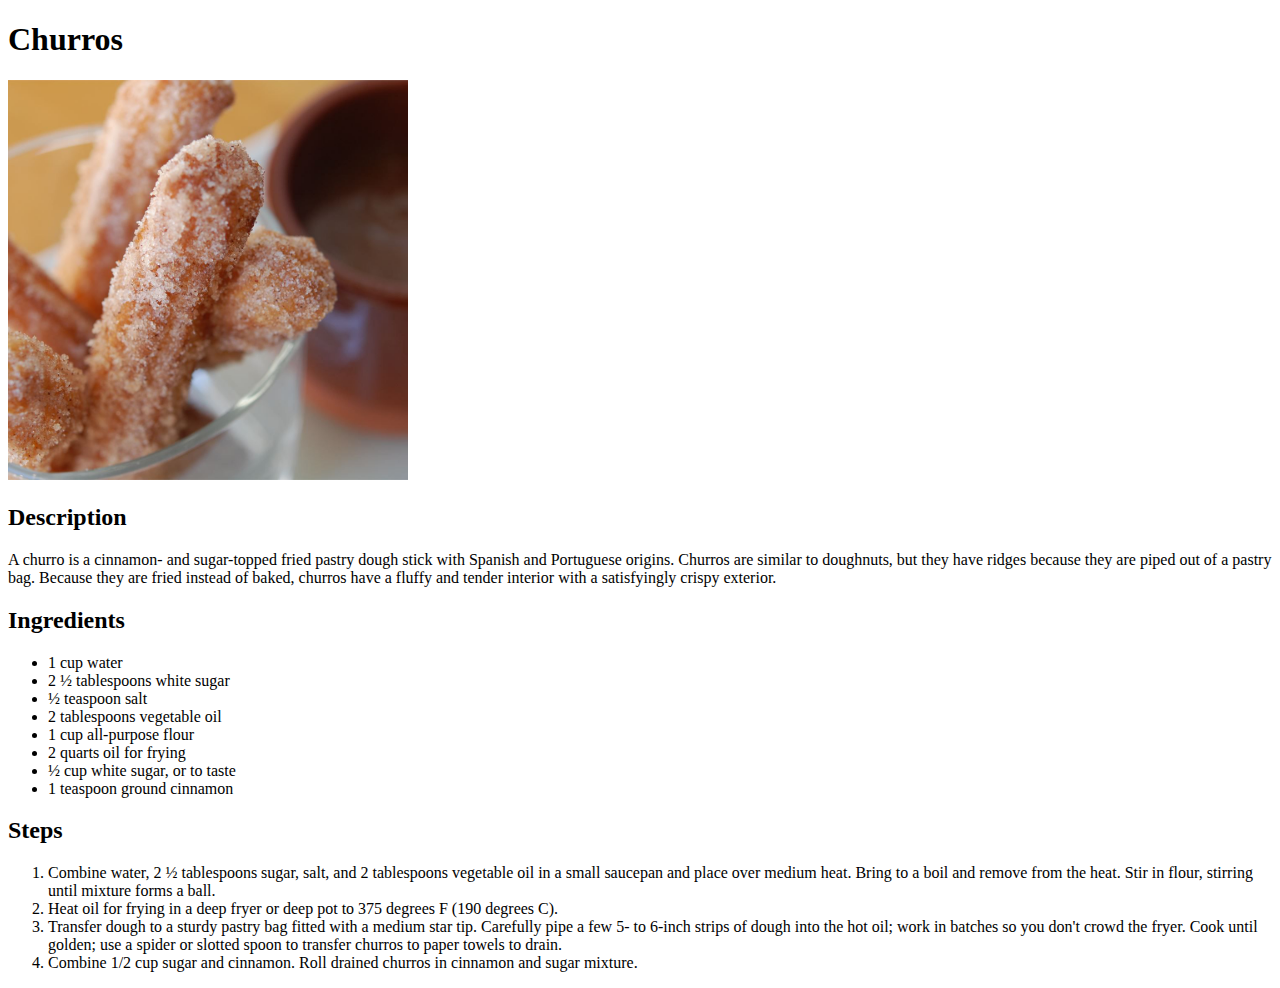
==== recipes/churros.html @ 4f6d973a "Add HTML files" ====
<!DOCTYPE html>
<html lang="en">
<head>
    <meta charset="UTF-8">
    <meta name="viewport" content="width=device-width, initial-scale=1.0">
    <title>Churros</title>
</head>
<body>
    <h1>Churros</h1>
    <img src="../img/churros.jpg" alt="Churros" height="400" width="400">
    <h2>Description</h2>
    <p>A churro is a cinnamon- and sugar-topped fried pastry dough stick with Spanish and Portuguese origins. 
        Churros are similar to doughnuts, but they have ridges because they are piped out of a pastry bag. 
        Because they are fried instead of baked, churros have a fluffy and tender interior with a satisfyingly crispy exterior. 
    </p>
    <h2>Ingredients</h2>
    <ul>
        <li>1 cup water</li>
        <li>2 ½ tablespoons white sugar</li>
        <li>½ teaspoon salt</li>
        <li>2 tablespoons vegetable oil</li>
        <li>1 cup all-purpose flour</li>
        <li>2 quarts oil for frying</li>
        <li>½ cup white sugar, or to taste</li>
        <li>1 teaspoon ground cinnamon</li>
    </ul>
    <h2>Steps</h2>
    <ol>
        <li>
            Combine water, 2 ½ tablespoons sugar, salt, and 2 tablespoons vegetable oil 
            in a small saucepan and place over medium heat. Bring to a boil and remove from the heat. 
            Stir in flour, stirring until mixture forms a ball.
        </li>
        <li>Heat oil for frying in a deep fryer or deep pot to 375 degrees F (190 degrees C).</li>
        <li>
            Transfer dough to a sturdy pastry bag fitted with a medium star tip. 
            Carefully pipe a few 5- to 6-inch strips of dough into the hot oil; 
            work in batches so you don't crowd the fryer. Cook until golden; 
            use a spider or slotted spoon to transfer churros to paper towels to drain.
        </li>
        <li>Combine 1/2 cup sugar and cinnamon. Roll drained churros in cinnamon and sugar mixture.</li>
    </ol>
</body>
</html>
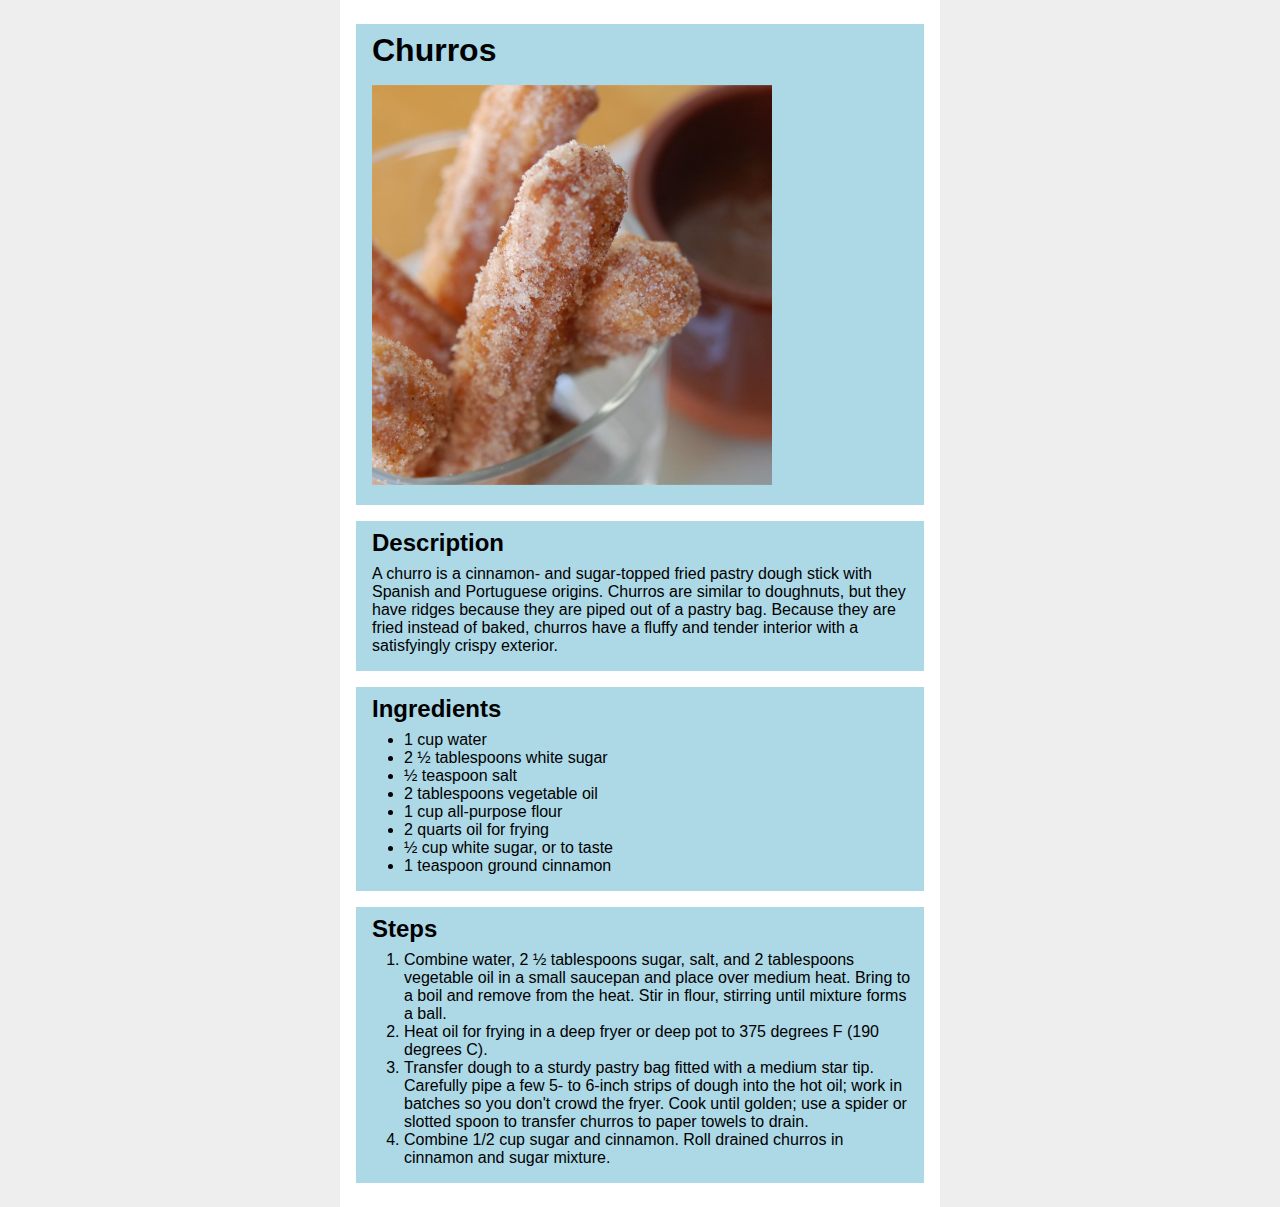
==== commit ef0f7b07: "Add styling" ====
--- a/recipes/churros.html
+++ b/recipes/churros.html
@@ -4,41 +4,52 @@
     <meta charset="UTF-8">
     <meta name="viewport" content="width=device-width, initial-scale=1.0">
     <title>Churros</title>
+    <link rel="stylesheet" href="../css/recipes.css">
 </head>
 <body>
-    <h1>Churros</h1>
-    <img src="../img/churros.jpg" alt="Churros" height="400" width="400">
-    <h2>Description</h2>
-    <p>A churro is a cinnamon- and sugar-topped fried pastry dough stick with Spanish and Portuguese origins. 
-        Churros are similar to doughnuts, but they have ridges because they are piped out of a pastry bag. 
-        Because they are fried instead of baked, churros have a fluffy and tender interior with a satisfyingly crispy exterior. 
-    </p>
-    <h2>Ingredients</h2>
-    <ul>
-        <li>1 cup water</li>
-        <li>2 ½ tablespoons white sugar</li>
-        <li>½ teaspoon salt</li>
-        <li>2 tablespoons vegetable oil</li>
-        <li>1 cup all-purpose flour</li>
-        <li>2 quarts oil for frying</li>
-        <li>½ cup white sugar, or to taste</li>
-        <li>1 teaspoon ground cinnamon</li>
-    </ul>
-    <h2>Steps</h2>
-    <ol>
-        <li>
-            Combine water, 2 ½ tablespoons sugar, salt, and 2 tablespoons vegetable oil 
-            in a small saucepan and place over medium heat. Bring to a boil and remove from the heat. 
-            Stir in flour, stirring until mixture forms a ball.
-        </li>
-        <li>Heat oil for frying in a deep fryer or deep pot to 375 degrees F (190 degrees C).</li>
-        <li>
-            Transfer dough to a sturdy pastry bag fitted with a medium star tip. 
-            Carefully pipe a few 5- to 6-inch strips of dough into the hot oil; 
-            work in batches so you don't crowd the fryer. Cook until golden; 
-            use a spider or slotted spoon to transfer churros to paper towels to drain.
-        </li>
-        <li>Combine 1/2 cup sugar and cinnamon. Roll drained churros in cinnamon and sugar mixture.</li>
-    </ol>
+    <div class="content">
+        <div class="card">
+            <h1>Churros</h1>
+            <img src="../img/churros.jpg" alt="Churros" height="400" width="400">
+        </div>
+        <div class="card">
+            <h2>Description</h2>
+            <p>A churro is a cinnamon- and sugar-topped fried pastry dough stick with Spanish and Portuguese origins. 
+            Churros are similar to doughnuts, but they have ridges because they are piped out of a pastry bag. 
+            Because they are fried instead of baked, churros have a fluffy and tender interior with a satisfyingly crispy exterior. 
+            </p>
+        </div>
+        <div class="card">
+            <h2>Ingredients</h2>
+            <ul>
+                <li>1 cup water</li>
+                <li>2 ½ tablespoons white sugar</li>
+                <li>½ teaspoon salt</li>
+                <li>2 tablespoons vegetable oil</li>
+                <li>1 cup all-purpose flour</li>
+                <li>2 quarts oil for frying</li>
+                <li>½ cup white sugar, or to taste</li>
+                <li>1 teaspoon ground cinnamon</li>
+            </ul>
+        </div>
+        <div class="card">
+            <h2>Steps</h2>
+            <ol>
+                <li>
+                    Combine water, 2 ½ tablespoons sugar, salt, and 2 tablespoons vegetable oil 
+                    in a small saucepan and place over medium heat. Bring to a boil and remove from the heat. 
+                    Stir in flour, stirring until mixture forms a ball.
+                </li>
+                <li>Heat oil for frying in a deep fryer or deep pot to 375 degrees F (190 degrees C).</li>
+                <li>
+                    Transfer dough to a sturdy pastry bag fitted with a medium star tip. 
+                    Carefully pipe a few 5- to 6-inch strips of dough into the hot oil; 
+                    work in batches so you don't crowd the fryer. Cook until golden; 
+                    use a spider or slotted spoon to transfer churros to paper towels to drain.
+                </li>
+                <li>Combine 1/2 cup sugar and cinnamon. Roll drained churros in cinnamon and sugar mixture.</li>
+            </ol>
+        </div>
+    </div>
 </body>
 </html>--- a/css/recipes.css
+++ b/css/recipes.css
@@ -0,0 +1,32 @@
+body {
+    font-family: sans-serif;
+    background: #eee;
+    margin: 0px;
+}
+
+.content {
+    width: 600px;
+    margin: 0px auto;
+    padding: 8px 0px;
+    background: #fff;
+}
+
+.card {
+    margin: 16px;
+    padding: 8px;
+    background: lightblue;
+}
+
+h1, h2 {
+    margin-top: 0px;
+    margin-bottom: 8px;
+    margin-left: 8px;
+}
+
+p, img {
+    margin: 8px;
+}
+
+ul, ol {
+    margin: 8px 0px;
+}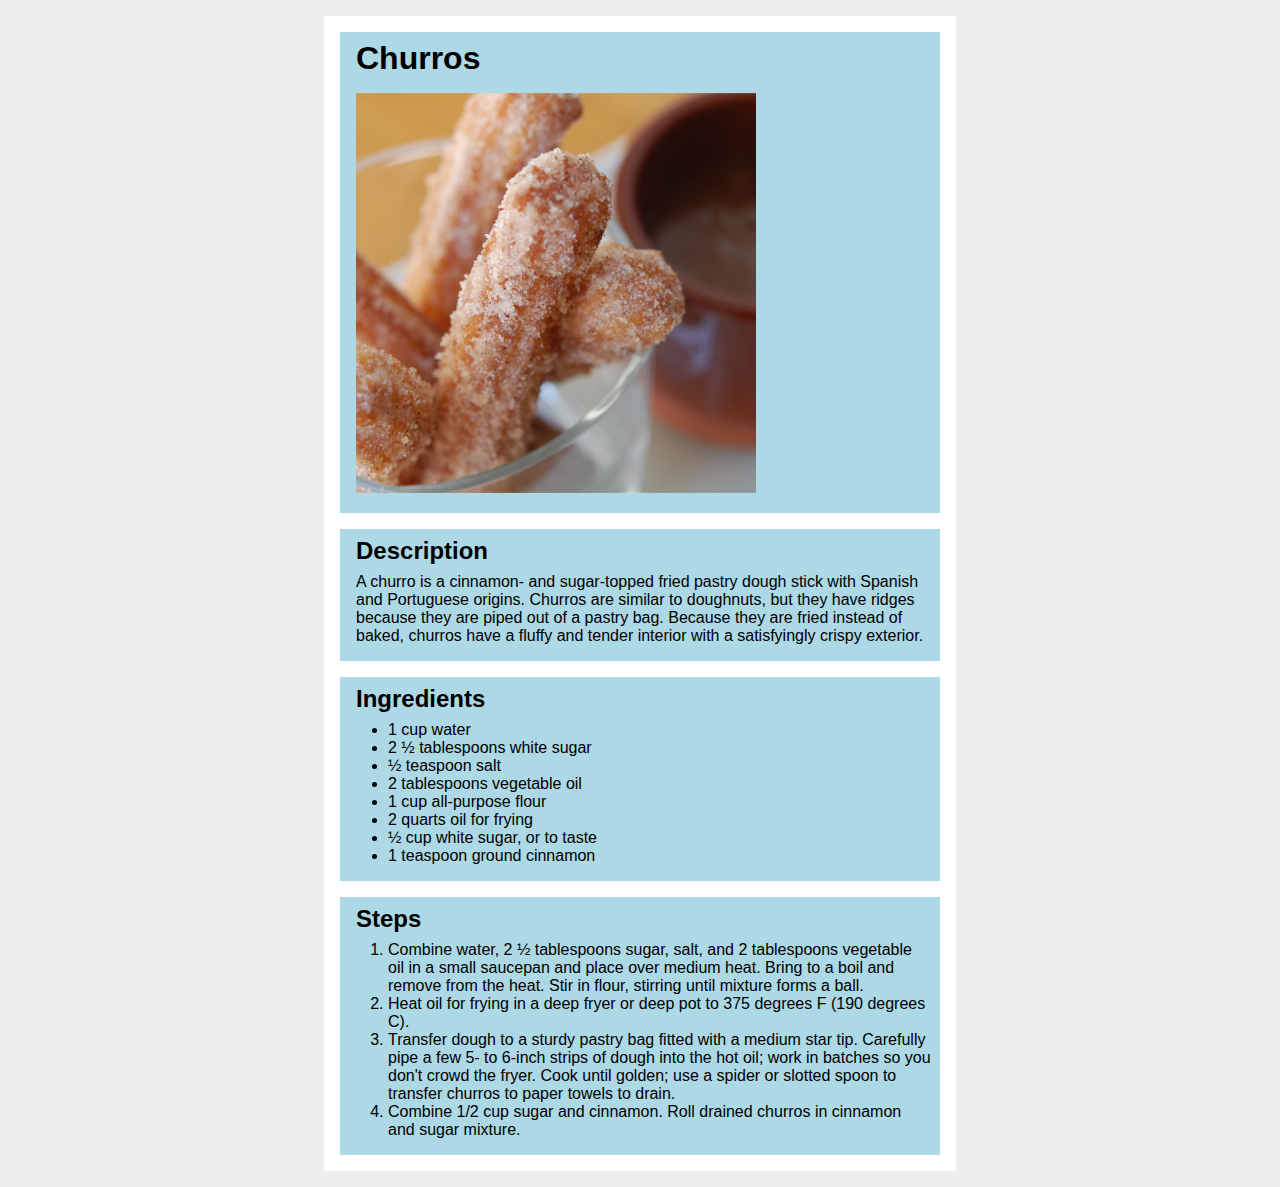
==== commit 270caa46: "Modify styling" ====
--- a/recipes/churros.html
+++ b/recipes/churros.html
@@ -8,7 +8,7 @@
 </head>
 <body>
     <div class="content">
-        <div class="card">
+        <div class="card" id="title">
             <h1>Churros</h1>
             <img src="../img/churros.jpg" alt="Churros" height="400" width="400">
         </div>
@@ -19,7 +19,7 @@
             Because they are fried instead of baked, churros have a fluffy and tender interior with a satisfyingly crispy exterior. 
             </p>
         </div>
-        <div class="card">
+        <div class="card" id="ingredients">
             <h2>Ingredients</h2>
             <ul>
                 <li>1 cup water</li>
@@ -32,7 +32,7 @@
                 <li>1 teaspoon ground cinnamon</li>
             </ul>
         </div>
-        <div class="card">
+        <div class="card" id="steps">
             <h2>Steps</h2>
             <ol>
                 <li>
--- a/css/recipes.css
+++ b/css/recipes.css
@@ -1,18 +1,17 @@
 body {
     font-family: sans-serif;
     background: #eee;
-    margin: 0px;
 }
 
 .content {
     width: 600px;
-    margin: 0px auto;
-    padding: 8px 0px;
+    margin: 16px auto;
+    padding: 16px;
     background: #fff;
 }
 
 .card {
-    margin: 16px;
+    margin: 16px 0px;
     padding: 8px;
     background: lightblue;
 }
@@ -29,4 +28,16 @@
 
 ul, ol {
     margin: 8px 0px;
+}
+
+#home {
+    margin: 0px;
+}
+
+#title {
+    margin-top: 0px;
+}
+
+#steps {
+    margin-bottom: 0px;
 }